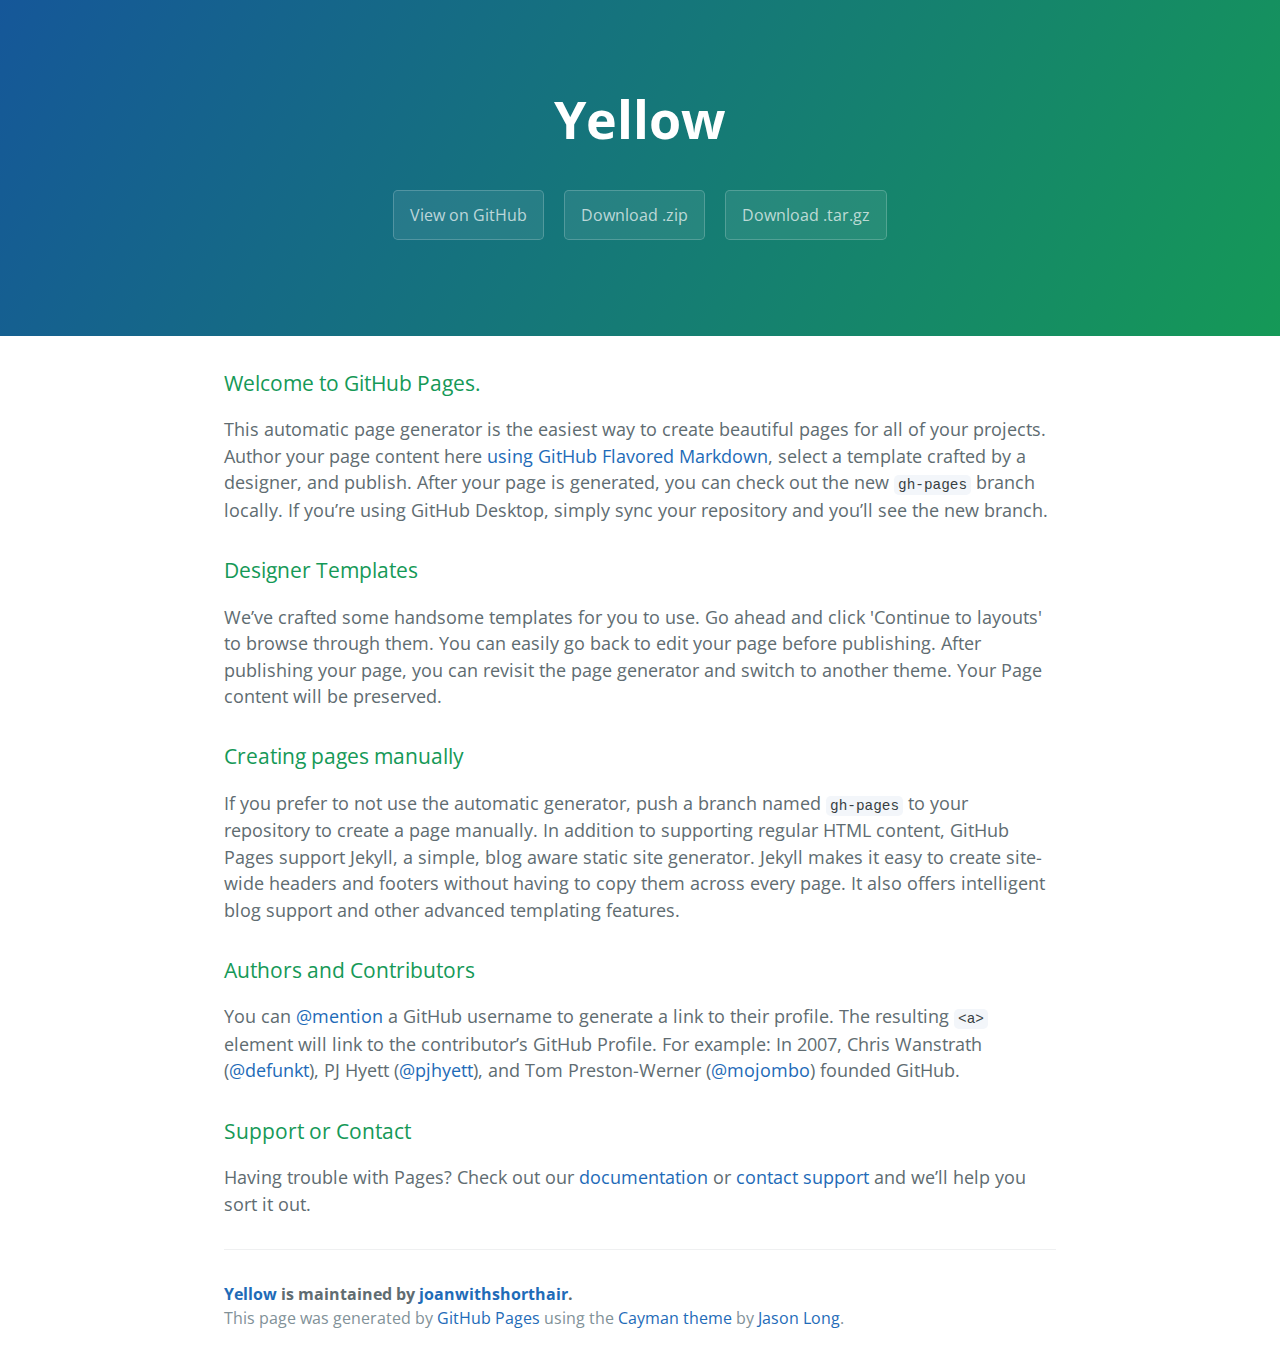
==== index.html @ 98f3d92e "Create gh-pages branch via GitHub" ====
<!DOCTYPE html>
<html lang="en-us">
  <head>
    <meta charset="UTF-8">
    <title>Yellow by joanwithshorthair</title>
    <meta name="viewport" content="width=device-width, initial-scale=1">
    <link rel="stylesheet" type="text/css" href="stylesheets/normalize.css" media="screen">
    <link href='https://fonts.googleapis.com/css?family=Open+Sans:400,700' rel='stylesheet' type='text/css'>
    <link rel="stylesheet" type="text/css" href="stylesheets/stylesheet.css" media="screen">
    <link rel="stylesheet" type="text/css" href="stylesheets/github-light.css" media="screen">
  </head>
  <body>
    <section class="page-header">
      <h1 class="project-name">Yellow</h1>
      <h2 class="project-tagline"></h2>
      <a href="https://github.com/joanwithshorthair/yellow" class="btn">View on GitHub</a>
      <a href="https://github.com/joanwithshorthair/yellow/zipball/master" class="btn">Download .zip</a>
      <a href="https://github.com/joanwithshorthair/yellow/tarball/master" class="btn">Download .tar.gz</a>
    </section>

    <section class="main-content">
      <h3>
<a id="welcome-to-github-pages" class="anchor" href="#welcome-to-github-pages" aria-hidden="true"><span aria-hidden="true" class="octicon octicon-link"></span></a>Welcome to GitHub Pages.</h3>

<p>This automatic page generator is the easiest way to create beautiful pages for all of your projects. Author your page content here <a href="https://guides.github.com/features/mastering-markdown/">using GitHub Flavored Markdown</a>, select a template crafted by a designer, and publish. After your page is generated, you can check out the new <code>gh-pages</code> branch locally. If you’re using GitHub Desktop, simply sync your repository and you’ll see the new branch.</p>

<h3>
<a id="designer-templates" class="anchor" href="#designer-templates" aria-hidden="true"><span aria-hidden="true" class="octicon octicon-link"></span></a>Designer Templates</h3>

<p>We’ve crafted some handsome templates for you to use. Go ahead and click 'Continue to layouts' to browse through them. You can easily go back to edit your page before publishing. After publishing your page, you can revisit the page generator and switch to another theme. Your Page content will be preserved.</p>

<h3>
<a id="creating-pages-manually" class="anchor" href="#creating-pages-manually" aria-hidden="true"><span aria-hidden="true" class="octicon octicon-link"></span></a>Creating pages manually</h3>

<p>If you prefer to not use the automatic generator, push a branch named <code>gh-pages</code> to your repository to create a page manually. In addition to supporting regular HTML content, GitHub Pages support Jekyll, a simple, blog aware static site generator. Jekyll makes it easy to create site-wide headers and footers without having to copy them across every page. It also offers intelligent blog support and other advanced templating features.</p>

<h3>
<a id="authors-and-contributors" class="anchor" href="#authors-and-contributors" aria-hidden="true"><span aria-hidden="true" class="octicon octicon-link"></span></a>Authors and Contributors</h3>

<p>You can <a href="https://help.github.com/articles/basic-writing-and-formatting-syntax/#mentioning-users-and-teams" class="user-mention">@mention</a> a GitHub username to generate a link to their profile. The resulting <code>&lt;a&gt;</code> element will link to the contributor’s GitHub Profile. For example: In 2007, Chris Wanstrath (<a href="https://github.com/defunkt" class="user-mention">@defunkt</a>), PJ Hyett (<a href="https://github.com/pjhyett" class="user-mention">@pjhyett</a>), and Tom Preston-Werner (<a href="https://github.com/mojombo" class="user-mention">@mojombo</a>) founded GitHub.</p>

<h3>
<a id="support-or-contact" class="anchor" href="#support-or-contact" aria-hidden="true"><span aria-hidden="true" class="octicon octicon-link"></span></a>Support or Contact</h3>

<p>Having trouble with Pages? Check out our <a href="https://help.github.com/pages">documentation</a> or <a href="https://github.com/contact">contact support</a> and we’ll help you sort it out.</p>

      <footer class="site-footer">
        <span class="site-footer-owner"><a href="https://github.com/joanwithshorthair/yellow">Yellow</a> is maintained by <a href="https://github.com/joanwithshorthair">joanwithshorthair</a>.</span>

        <span class="site-footer-credits">This page was generated by <a href="https://pages.github.com">GitHub Pages</a> using the <a href="https://github.com/jasonlong/cayman-theme">Cayman theme</a> by <a href="https://twitter.com/jasonlong">Jason Long</a>.</span>
      </footer>

    </section>

  
  </body>
</html>
---- stylesheets/stylesheet.css ----
* {
  box-sizing: border-box; }

body {
  padding: 0;
  margin: 0;
  font-family: "Open Sans", "Helvetica Neue", Helvetica, Arial, sans-serif;
  font-size: 16px;
  line-height: 1.5;
  color: #606c71; }

a {
  color: #1e6bb8;
  text-decoration: none; }
  a:hover {
    text-decoration: underline; }

.btn {
  display: inline-block;
  margin-bottom: 1rem;
  color: rgba(255, 255, 255, 0.7);
  background-color: rgba(255, 255, 255, 0.08);
  border-color: rgba(255, 255, 255, 0.2);
  border-style: solid;
  border-width: 1px;
  border-radius: 0.3rem;
  transition: color 0.2s, background-color 0.2s, border-color 0.2s; }
  .btn + .btn {
    margin-left: 1rem; }

.btn:hover {
  color: rgba(255, 255, 255, 0.8);
  text-decoration: none;
  background-color: rgba(255, 255, 255, 0.2);
  border-color: rgba(255, 255, 255, 0.3); }

@media screen and (min-width: 64em) {
  .btn {
    padding: 0.75rem 1rem; } }

@media screen and (min-width: 42em) and (max-width: 64em) {
  .btn {
    padding: 0.6rem 0.9rem;
    font-size: 0.9rem; } }

@media screen and (max-width: 42em) {
  .btn {
    display: block;
    width: 100%;
    padding: 0.75rem;
    font-size: 0.9rem; }
    .btn + .btn {
      margin-top: 1rem;
      margin-left: 0; } }

.page-header {
  color: #fff;
  text-align: center;
  background-color: #159957;
  background-image: linear-gradient(120deg, #155799, #159957); }

@media screen and (min-width: 64em) {
  .page-header {
    padding: 5rem 6rem; } }

@media screen and (min-width: 42em) and (max-width: 64em) {
  .page-header {
    padding: 3rem 4rem; } }

@media screen and (max-width: 42em) {
  .page-header {
    padding: 2rem 1rem; } }

.project-name {
  margin-top: 0;
  margin-bottom: 0.1rem; }

@media screen and (min-width: 64em) {
  .project-name {
    font-size: 3.25rem; } }

@media screen and (min-width: 42em) and (max-width: 64em) {
  .project-name {
    font-size: 2.25rem; } }

@media screen and (max-width: 42em) {
  .project-name {
    font-size: 1.75rem; } }

.project-tagline {
  margin-bottom: 2rem;
  font-weight: normal;
  opacity: 0.7; }

@media screen and (min-width: 64em) {
  .project-tagline {
    font-size: 1.25rem; } }

@media screen and (min-width: 42em) and (max-width: 64em) {
  .project-tagline {
    font-size: 1.15rem; } }

@media screen and (max-width: 42em) {
  .project-tagline {
    font-size: 1rem; } }

.main-content :first-child {
  margin-top: 0; }
.main-content img {
  max-width: 100%; }
.main-content h1, .main-content h2, .main-content h3, .main-content h4, .main-content h5, .main-content h6 {
  margin-top: 2rem;
  margin-bottom: 1rem;
  font-weight: normal;
  color: #159957; }
.main-content p {
  margin-bottom: 1em; }
.main-content code {
  padding: 2px 4px;
  font-family: Consolas, "Liberation Mono", Menlo, Courier, monospace;
  font-size: 0.9rem;
  color: #383e41;
  background-color: #f3f6fa;
  border-radius: 0.3rem; }
.main-content pre {
  padding: 0.8rem;
  margin-top: 0;
  margin-bottom: 1rem;
  font: 1rem Consolas, "Liberation Mono", Menlo, Courier, monospace;
  color: #567482;
  word-wrap: normal;
  background-color: #f3f6fa;
  border: solid 1px #dce6f0;
  border-radius: 0.3rem; }
  .main-content pre > code {
    padding: 0;
    margin: 0;
    font-size: 0.9rem;
    color: #567482;
    word-break: normal;
    white-space: pre;
    background: transparent;
    border: 0; }
.main-content .highlight {
  margin-bottom: 1rem; }
  .main-content .highlight pre {
    margin-bottom: 0;
    word-break: normal; }
.main-content .highlight pre, .main-content pre {
  padding: 0.8rem;
  overflow: auto;
  font-size: 0.9rem;
  line-height: 1.45;
  border-radius: 0.3rem; }
.main-content pre code, .main-content pre tt {
  display: inline;
  max-width: initial;
  padding: 0;
  margin: 0;
  overflow: initial;
  line-height: inherit;
  word-wrap: normal;
  background-color: transparent;
  border: 0; }
  .main-content pre code:before, .main-content pre code:after, .main-content pre tt:before, .main-content pre tt:after {
    content: normal; }
.main-content ul, .main-content ol {
  margin-top: 0; }
.main-content blockquote {
  padding: 0 1rem;
  margin-left: 0;
  color: #819198;
  border-left: 0.3rem solid #dce6f0; }
  .main-content blockquote > :first-child {
    margin-top: 0; }
  .main-content blockquote > :last-child {
    margin-bottom: 0; }
.main-content table {
  display: block;
  width: 100%;
  overflow: auto;
  word-break: normal;
  word-break: keep-all; }
  .main-content table th {
    font-weight: bold; }
  .main-content table th, .main-content table td {
    padding: 0.5rem 1rem;
    border: 1px solid #e9ebec; }
.main-content dl {
  padding: 0; }
  .main-content dl dt {
    padding: 0;
    margin-top: 1rem;
    font-size: 1rem;
    font-weight: bold; }
  .main-content dl dd {
    padding: 0;
    margin-bottom: 1rem; }
.main-content hr {
  height: 2px;
  padding: 0;
  margin: 1rem 0;
  background-color: #eff0f1;
  border: 0; }

@media screen and (min-width: 64em) {
  .main-content {
    max-width: 64rem;
    padding: 2rem 6rem;
    margin: 0 auto;
    font-size: 1.1rem; } }

@media screen and (min-width: 42em) and (max-width: 64em) {
  .main-content {
    padding: 2rem 4rem;
    font-size: 1.1rem; } }

@media screen and (max-width: 42em) {
  .main-content {
    padding: 2rem 1rem;
    font-size: 1rem; } }

.site-footer {
  padding-top: 2rem;
  margin-top: 2rem;
  border-top: solid 1px #eff0f1; }

.site-footer-owner {
  display: block;
  font-weight: bold; }

.site-footer-credits {
  color: #819198; }

@media screen and (min-width: 64em) {
  .site-footer {
    font-size: 1rem; } }

@media screen and (min-width: 42em) and (max-width: 64em) {
  .site-footer {
    font-size: 1rem; } }

@media screen and (max-width: 42em) {
  .site-footer {
    font-size: 0.9rem; } }
---- stylesheets/github-light.css ----
/*
The MIT License (MIT)

Copyright (c) 2016 GitHub, Inc.

Permission is hereby granted, free of charge, to any person obtaining a copy
of this software and associated documentation files (the "Software"), to deal
in the Software without restriction, including without limitation the rights
to use, copy, modify, merge, publish, distribute, sublicense, and/or sell
copies of the Software, and to permit persons to whom the Software is
furnished to do so, subject to the following conditions:

The above copyright notice and this permission notice shall be included in all
copies or substantial portions of the Software.

THE SOFTWARE IS PROVIDED "AS IS", WITHOUT WARRANTY OF ANY KIND, EXPRESS OR
IMPLIED, INCLUDING BUT NOT LIMITED TO THE WARRANTIES OF MERCHANTABILITY,
FITNESS FOR A PARTICULAR PURPOSE AND NONINFRINGEMENT. IN NO EVENT SHALL THE
AUTHORS OR COPYRIGHT HOLDERS BE LIABLE FOR ANY CLAIM, DAMAGES OR OTHER
LIABILITY, WHETHER IN AN ACTION OF CONTRACT, TORT OR OTHERWISE, ARISING FROM,
OUT OF OR IN CONNECTION WITH THE SOFTWARE OR THE USE OR OTHER DEALINGS IN THE
SOFTWARE.

*/

.pl-c /* comment */ {
  color: #969896;
}

.pl-c1 /* constant, variable.other.constant, support, meta.property-name, support.constant, support.variable, meta.module-reference, markup.raw, meta.diff.header */,
.pl-s .pl-v /* string variable */ {
  color: #0086b3;
}

.pl-e /* entity */,
.pl-en /* entity.name */ {
  color: #795da3;
}

.pl-smi /* variable.parameter.function, storage.modifier.package, storage.modifier.import, storage.type.java, variable.other */,
.pl-s .pl-s1 /* string source */ {
  color: #333;
}

.pl-ent /* entity.name.tag */ {
  color: #63a35c;
}

.pl-k /* keyword, storage, storage.type */ {
  color: #a71d5d;
}

.pl-s /* string */,
.pl-pds /* punctuation.definition.string, string.regexp.character-class */,
.pl-s .pl-pse .pl-s1 /* string punctuation.section.embedded source */,
.pl-sr /* string.regexp */,
.pl-sr .pl-cce /* string.regexp constant.character.escape */,
.pl-sr .pl-sre /* string.regexp source.ruby.embedded */,
.pl-sr .pl-sra /* string.regexp string.regexp.arbitrary-repitition */ {
  color: #183691;
}

.pl-v /* variable */ {
  color: #ed6a43;
}

.pl-id /* invalid.deprecated */ {
  color: #b52a1d;
}

.pl-ii /* invalid.illegal */ {
  color: #f8f8f8;
  background-color: #b52a1d;
}

.pl-sr .pl-cce /* string.regexp constant.character.escape */ {
  font-weight: bold;
  color: #63a35c;
}

.pl-ml /* markup.list */ {
  color: #693a17;
}

.pl-mh /* markup.heading */,
.pl-mh .pl-en /* markup.heading entity.name */,
.pl-ms /* meta.separator */ {
  font-weight: bold;
  color: #1d3e81;
}

.pl-mq /* markup.quote */ {
  color: #008080;
}

.pl-mi /* markup.italic */ {
  font-style: italic;
  color: #333;
}

.pl-mb /* markup.bold */ {
  font-weight: bold;
  color: #333;
}

.pl-md /* markup.deleted, meta.diff.header.from-file */ {
  color: #bd2c00;
  background-color: #ffecec;
}

.pl-mi1 /* markup.inserted, meta.diff.header.to-file */ {
  color: #55a532;
  background-color: #eaffea;
}

.pl-mdr /* meta.diff.range */ {
  font-weight: bold;
  color: #795da3;
}

.pl-mo /* meta.output */ {
  color: #1d3e81;
}
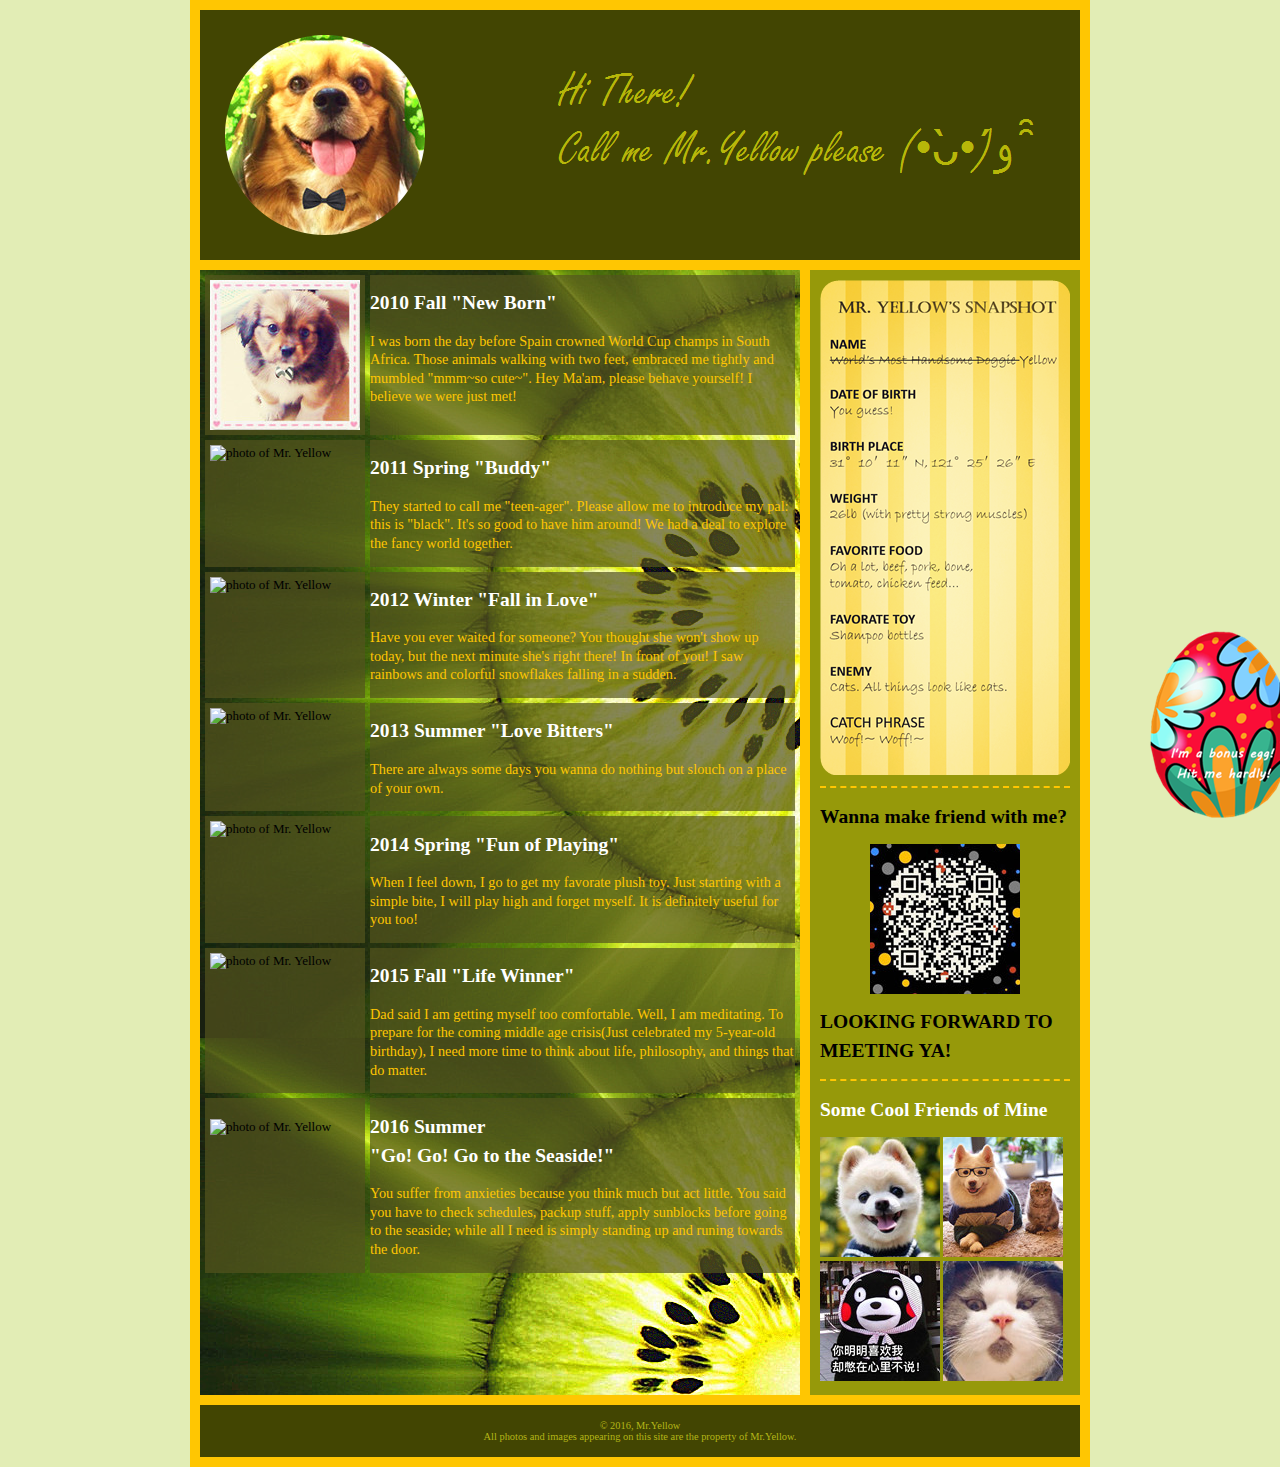
==== commit 86de90b8: "add yellow" ====
--- a/index.html
+++ b/index.html
@@ -1,57 +1,128 @@
 <!DOCTYPE html>
-<html lang="en-us">
+<html>
   <head>
-    <meta charset="UTF-8">
-    <title>Yellow by joanwithshorthair</title>
-    <meta name="viewport" content="width=device-width, initial-scale=1">
-    <link rel="stylesheet" type="text/css" href="stylesheets/normalize.css" media="screen">
-    <link href='https://fonts.googleapis.com/css?family=Open+Sans:400,700' rel='stylesheet' type='text/css'>
-    <link rel="stylesheet" type="text/css" href="stylesheets/stylesheet.css" media="screen">
-    <link rel="stylesheet" type="text/css" href="stylesheets/github-light.css" media="screen">
+    <meta charset="uft-8">
+    <title>Mr. Yellow's Personal Home Page</title>
+    <link rel="stylesheet" type="text/css" href="Mr.Yellow PHP.css">
   </head>
+
   <body>
-    <section class="page-header">
-      <h1 class="project-name">Yellow</h1>
-      <h2 class="project-tagline"></h2>
-      <a href="https://github.com/joanwithshorthair/yellow" class="btn">View on GitHub</a>
-      <a href="https://github.com/joanwithshorthair/yellow/zipball/master" class="btn">Download .zip</a>
-      <a href="https://github.com/joanwithshorthair/yellow/tarball/master" class="btn">Download .tar.gz</a>
-    </section>
+     <div id="allcontent">
+        <div id="header">
+        <img id="portrait" 
+             src="image/portrait.png" alt="Mr. Yellow's portrait">
+        <img id="greeting" src="image/greeting.png" alt="hi there! I'm Mr.Yellow.">
+     </div>
 
-    <section class="main-content">
-      <h3>
-<a id="welcome-to-github-pages" class="anchor" href="#welcome-to-github-pages" aria-hidden="true"><span aria-hidden="true" class="octicon octicon-link"></span></a>Welcome to GitHub Pages.</h3>
+    <div id="tableContainer">
+     <div id="tableRow">
 
-<p>This automatic page generator is the easiest way to create beautiful pages for all of your projects. Author your page content here <a href="https://guides.github.com/features/mastering-markdown/">using GitHub Flavored Markdown</a>, select a template crafted by a designer, and publish. After your page is generated, you can check out the new <code>gh-pages</code> branch locally. If you’re using GitHub Desktop, simply sync your repository and you’ll see the new branch.</p>
+      <div id="main">
+        <div id="tableContainerMain"> <!-- Main�ڲ�����ʼ-->  
+          <div class="tableRowMain">
+       
+             <div class="selfie"><img id="age1" 
+             src="image/age1.jpg" alt="photo of Mr. Yellow at age 1"></div>
+             <div class="diary">
+                 <h1>2010 Fall "New Born"</h1>
+                 <p>I was born the day before Spain crowned World Cup champs in South Africa. Those animals walking with two feet, embraced me tightly and mumbled "mmm~so cute~". Hey Ma'am, please behave yourself! I believe we were just met!</p>
+             </div>
+           </div>
+           
+           <div class="tableRowMain">
+   
+             <div class="selfie"><img id="age2" src="image/age2.jpg" alt="photo of Mr. Yellow"></div>
+              <div class="diary">
+                 <h1>2011 Spring "Buddy"</h1>
+                 <p>They started to call me "teen-ager". Please allow me to introduce my pal: this is "black". It's so good to have him around! We had a deal to explore the fancy world together.</p>            
+              </div>
+          </div>
 
-<h3>
-<a id="designer-templates" class="anchor" href="#designer-templates" aria-hidden="true"><span aria-hidden="true" class="octicon octicon-link"></span></a>Designer Templates</h3>
+           <div class="tableRowMain">
+   
+             <div class="selfie"><img id="age3a" src="image/age3a.jpg" alt="photo of Mr. Yellow"></div>
+              <div class="diary">
+                 <h1>2012 Winter "Fall in Love"</h1>
+                 <p>Have you ever waited for someone? You thought she won't show up today, but the next minute she's right there! In front of you! I saw rainbows and colorful snowflakes falling in a sudden.</p>
+             </div>
+          </div>
 
-<p>We’ve crafted some handsome templates for you to use. Go ahead and click 'Continue to layouts' to browse through them. You can easily go back to edit your page before publishing. After publishing your page, you can revisit the page generator and switch to another theme. Your Page content will be preserved.</p>
+          <div class="tableRowMain">
+   
+             <div class="selfie"><img id="age3b" src="image/age3b.jpg" alt="photo of Mr. Yellow"></div>
+              <div class="diary">
+                 <h1>2013 Summer "Love Bitters"</h1>
+                 <p>There are always some days you wanna do nothing but slouch on a place of your own.</p>
+             </div>
+          </div>
 
-<h3>
-<a id="creating-pages-manually" class="anchor" href="#creating-pages-manually" aria-hidden="true"><span aria-hidden="true" class="octicon octicon-link"></span></a>Creating pages manually</h3>
+          <div class="tableRowMain">
+   
+             <div class="selfie"><img id="age4" src="image/age4.jpg" alt="photo of Mr. Yellow"></div>
+              <div class="diary">
+                 <h1>2014 Spring "Fun of Playing"</h1>
+                 <p>When I feel down, I go to get my favorate plush toy. Just starting with a simple bite, I will play high and forget myself. It is definitely useful for you too!</p>
+             </div>
+          </div>
 
-<p>If you prefer to not use the automatic generator, push a branch named <code>gh-pages</code> to your repository to create a page manually. In addition to supporting regular HTML content, GitHub Pages support Jekyll, a simple, blog aware static site generator. Jekyll makes it easy to create site-wide headers and footers without having to copy them across every page. It also offers intelligent blog support and other advanced templating features.</p>
+        <div class="tableRowMain">
+   
+             <div class="selfie"><img id="age5" src="image/age5.jpg" alt="photo of Mr. Yellow"></div>
+              <div class="diary">
+                 <h1>2015 Fall "Life Winner"</h1>
+                 <p>Dad said I am getting myself too comfortable. Well, I am meditating. To prepare for the coming middle age crisis(Just celebrated my 5-year-old birthday), I need more time to think about life, philosophy, and things that do matter.</p>
+             </div>
+          </div>
 
-<h3>
-<a id="authors-and-contributors" class="anchor" href="#authors-and-contributors" aria-hidden="true"><span aria-hidden="true" class="octicon octicon-link"></span></a>Authors and Contributors</h3>
+          <div class="tableRowMain">
+   
+             <div class="selfie"><img id="age6" src="image/age6.jpg" alt="photo of Mr. Yellow"></div>
+              <div class="diary">
+                 <h1>2016 Summer <br> "Go! Go! Go to the Seaside!"</h1>
+                 <p>You suffer from anxieties because you think much but act little. You said you have to check schedules, packup stuff, apply sunblocks before going to the seaside; while all I need is simply standing up and runing towards the door.</p>
+             </div>
+          </div>
+        </div>  <!-- Main�ڲ��������-->        
+        
+     </div>
+   
+      <div id="sidebar">
+       <img id="snapshot" src="image/snapshot.png" alt="Mr.Yellow's snapshot">
+       <br>
+       <hr/>
+      <div id="ContactMe">
+       <h1 class="black">Wanna make friend with me?</h1>
+       <img id="QRCode" src="image/QR Code.jpg" alt="QR code">
+       <h1 class="black">LOOKING FORWARD TO MEETING YA!</h1>
+      </div>
+      <hr/>
+      <div id="FriendsLink">
+        <h1>Some Cool Friends of Mine</h1>
+        <a href="http://www.petoffice.co.jp/chg/hyper.cgi?pg=idol/index.html" title="Shunsuke" target="new"><img id="shunsuke" src="image/friends of mine/shunsuke.jpg" alt="Shunsuke"></a>
 
-<p>You can <a href="https://help.github.com/articles/basic-writing-and-formatting-syntax/#mentioning-users-and-teams" class="user-mention">@mention</a> a GitHub username to generate a link to their profile. The resulting <code>&lt;a&gt;</code> element will link to the contributor’s GitHub Profile. For example: In 2007, Chris Wanstrath (<a href="https://github.com/defunkt" class="user-mention">@defunkt</a>), PJ Hyett (<a href="https://github.com/pjhyett" class="user-mention">@pjhyett</a>), and Tom Preston-Werner (<a href="https://github.com/mojombo" class="user-mention">@mojombo</a>) founded GitHub.</p>
+        <a href="http://www.weibo.com/u/3217179555?is_hot=1" title="NiuNiu and DuanWu" target="new"><img id="NiuNiuAndDuanWu" src="image/friends of mine/niuniuandduanwu.jpg"alt="Niuniu and Duanwu"></a>
 
-<h3>
-<a id="support-or-contact" class="anchor" href="#support-or-contact" aria-hidden="true"><span aria-hidden="true" class="octicon octicon-link"></span></a>Support or Contact</h3>
+        <a href="http://kumamon-official.jp/" title="Kumamon" target="new"><img id="kumamon" src="image/friends of mine/kumamon.jpg" alt="kumamon"></a>
 
-<p>Having trouble with Pages? Check out our <a href="https://help.github.com/pages">documentation</a> or <a href="https://github.com/contact">contact support</a> and we’ll help you sort it out.</p>
+        <a href="http://www.weibo.com/u/3858731657?topnav=1&wvr=6&topsug=1&is_hot=1" title="banye" target="new"><img id="banye" src="image/friends of mine/banye.jpg" alt="banye"></a>
+         </div>
+     </div>
 
-      <footer class="site-footer">
-        <span class="site-footer-owner"><a href="https://github.com/joanwithshorthair/yellow">Yellow</a> is maintained by <a href="https://github.com/joanwithshorthair">joanwithshorthair</a>.</span>
+     </div>
+   </div>
+ 
+   <div id="bonus">
+          <a href="bonus.html" title="This is an Easter egg! Hit it hardly!" target="new">
+               <img src="image/bonus.png" alt="bonus egg"></a>
+    </div>
+     
+     <div id="footer">
+       &copy; 2016, Mr.Yellow
+       <br>
+       All photos and images appearing on this site are the property of Mr.Yellow.
+     </div>
 
-        <span class="site-footer-credits">This page was generated by <a href="https://pages.github.com">GitHub Pages</a> using the <a href="https://github.com/jasonlong/cayman-theme">Cayman theme</a> by <a href="https://twitter.com/jasonlong">Jason Long</a>.</span>
-      </footer>
+   </div> <!--all content����--!>
 
-    </section>
-
-  
   </body>
-</html>
+</html>--- a/Mr.Yellow PHP.css
+++ b/Mr.Yellow PHP.css
@@ -0,0 +1,137 @@
+body {
+  background: #e2edb5;
+  font-family: "Trebuchet MS","Sans-serif";
+  font-size: small;
+  margin: 0px;
+}
+
+#allcontent {
+  width: 900px;
+  padding:  5px 0px;
+  background-color: rgb(255,198,2);
+  margin-left: auto;
+  margin-right: auto;
+}
+
+#header {
+  background-color: rgb(66,69,2);
+  margin: 5px 10px 0px 10px;
+  height: 250px;
+}
+
+#portrait {
+  position: relative;
+  left: 25px;
+  top: 25px;
+}
+
+#greeting {
+  float: right;
+  margin: 35px 25px;
+  padding: 15px;
+}
+
+#main {
+  display: table-cell;
+  background: url(image/background.jpg);
+  margin: 0 0px 10px 10px;
+}
+
+/*Main�ڲ�����*/
+div#tableContainerMain {
+   display: table;  
+   border-spacing: 5px;
+}
+
+div.tableRowMain {
+   display: table-row;
+   background-color: rgba(84,84,30,0.7);
+} 
+
+div.selfie {
+   display: table-cell;
+   padding: 5px;
+   vertical-align: center;
+}
+
+div.diary {
+   display: table-cell;
+   vertical-align: top;   
+}
+
+img#age1, #age2, #age3a, #age3b, #age4, #age5, #age6 {
+   display: block;
+   margin: auto;
+   vertical-align: center;
+}
+
+#age6 {
+   margin-top: 16px;
+}
+
+/*Main�ڲ��������*/
+
+#sidebar {
+  display: table-cell;
+  background-color: #96990A;
+  padding: 10px;
+  margin:  10px 10px 10px 10px;
+  vertical-align: top;
+  width: 30%;
+}
+
+#QRCode  {
+  display: block;
+  margin: auto;
+}
+
+#footer {
+  background-color: rgb(66,69,2);
+  color: #B4B518;
+  font-size: 80%;
+  padding: 15px;
+  margin: 0px 10px 5px 10px;
+  text-align: center;
+  clear: right;
+}
+
+div#tableContainer {
+  display: table;
+  border-spacing: 10px;
+}
+
+div#tableRow {
+  display: table-row;
+}
+  
+h1 {
+   color: white;
+   font: bold 150%/1.5em "Trebuchet MS";
+}
+
+h1.black {
+   color: black;  
+}
+
+p  {
+   color: rgb(255,198,2);
+   font: 110%/1.3em "Comic Sans MS";
+}
+
+hr { 
+   height:  1px;
+   border:  none;
+   border-top:  2px dashed rgb(255,198,2);
+}
+
+
+#bonus {
+   position: fixed;
+   top:     70%;
+   right:   -15px;
+}
+
+#bonus a:hover img {
+   width: 130%;
+   length: 130%;
+}